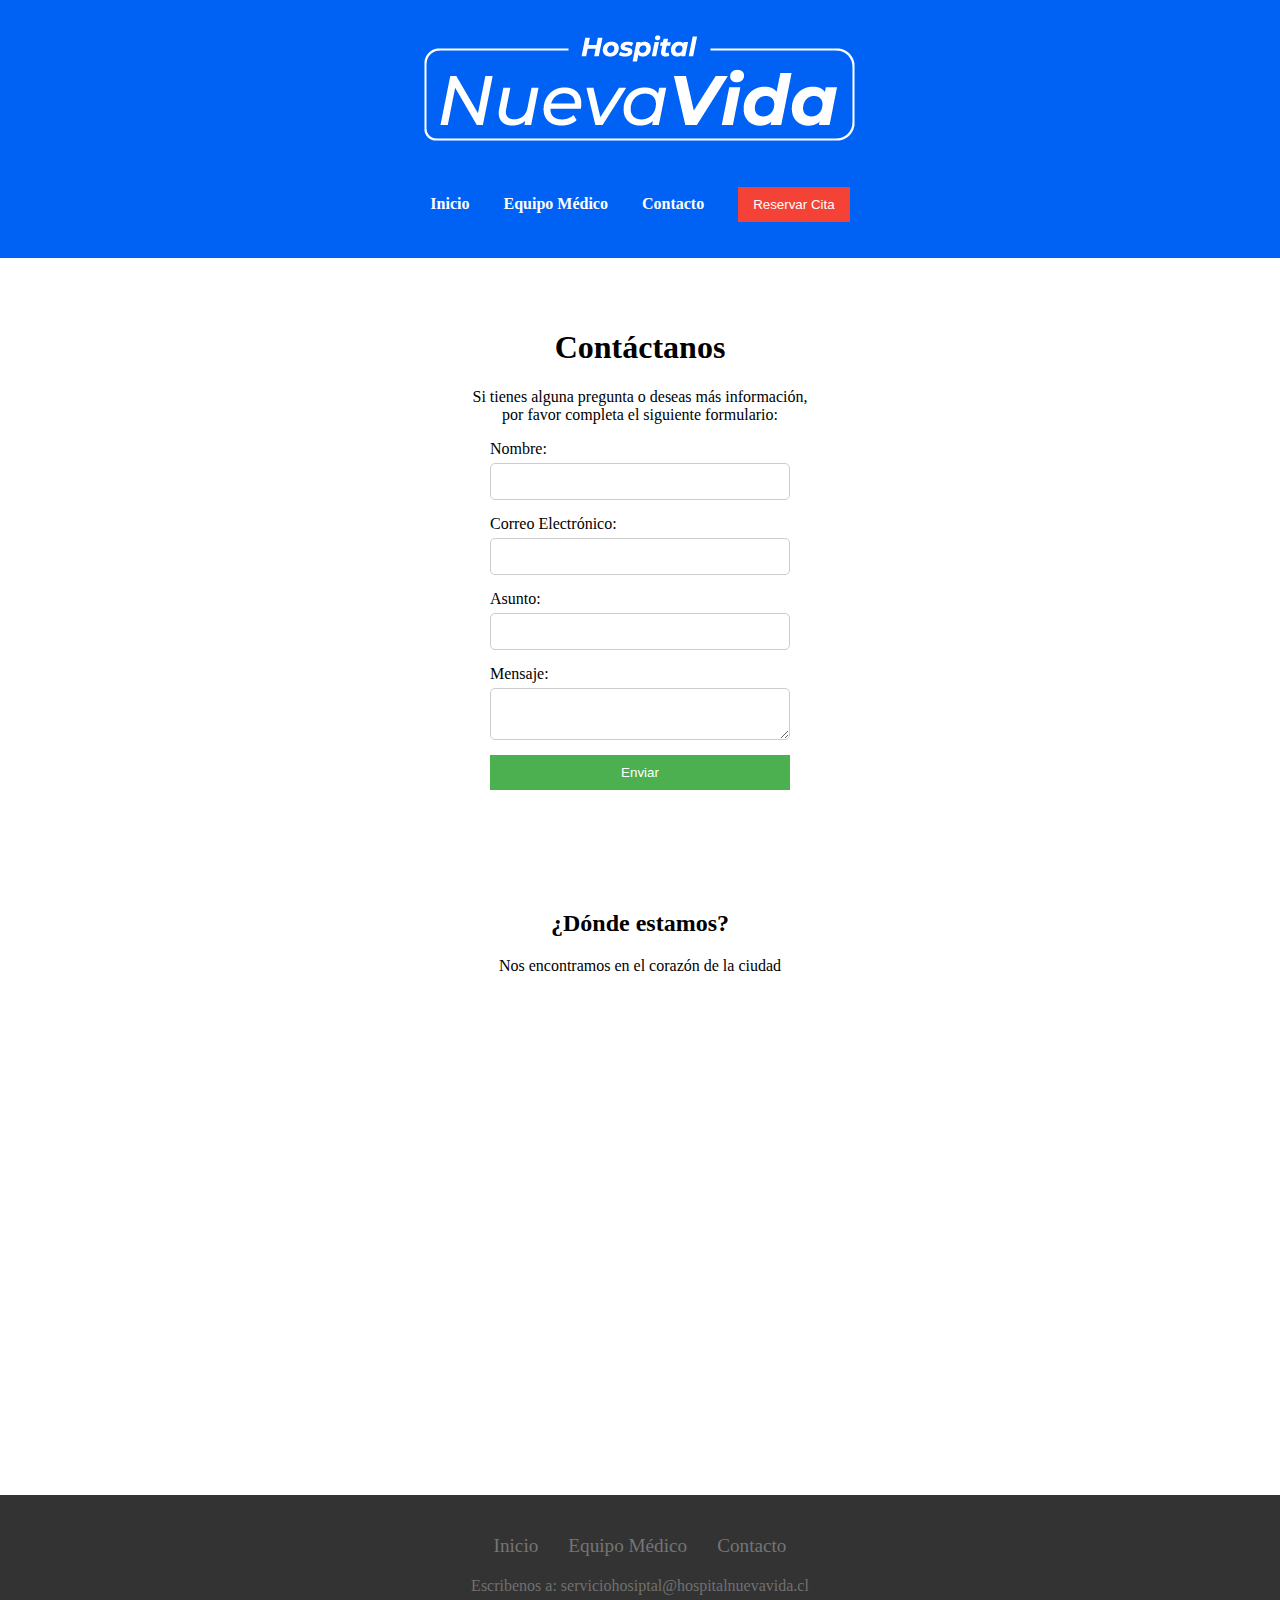
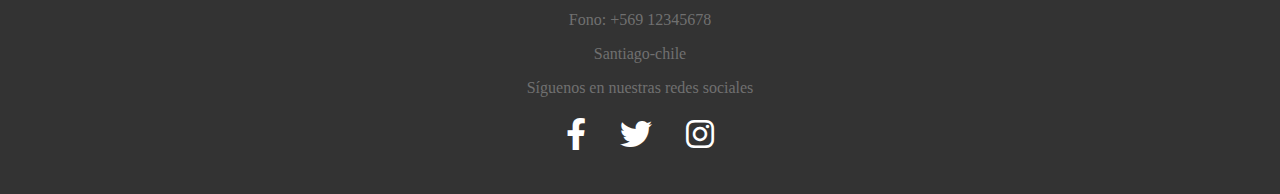
==== contacto.html @ 2ea78d6a "Add files via upload" ====
<!DOCTYPE html>
<html lang="es">

<head>
    <meta charset="UTF-8">
    <meta name="viewport" content="width=device-width, initial-scale=1.0">
    <meta http-equiv="X-UA-Compatible" content="ie=edge">
    <title>Hospital Privado - Contacto</title>
    <link rel="stylesheet" href="css/style.css">
    <!-- Asegúrate de tener Font Awesome cargado para los iconos -->
    <link rel="stylesheet" href="https://cdnjs.cloudflare.com/ajax/libs/font-awesome/6.0.0-beta3/css/all.min.css">
</head>

<body>
    <header>
        <div class="logo">
            <img src="img/logo-02.png" alt="Logo del hospital">
        </div>
        <nav>
            <ul>
                <li><a href="index.html">Inicio</a></li>
                <li><a href="equipo.html">Equipo Médico</a></li>
                <li><a href="contacto.html">Contacto</a></li>
                <li><button>Reservar Cita</button></li>
            </ul>
        </nav>
    </header>

    <main>
        <section class="contacto">
            <h1>Contáctanos</h1>
            <p>Si tienes alguna pregunta o deseas más información, <br>por favor completa el siguiente formulario:</p>

            <form action="#" method="post">
                <label for="nombre">Nombre:</label>
                <input type="text" id="nombre" name="nombre" required>

                <label for="email">Correo Electrónico:</label>
                <input type="email" id="email" name="email" required>

                <label for="asunto">Asunto:</label>
                <input type="text" id="asunto" name="asunto" required>

                <label for="mensaje">Mensaje:</label>
                <textarea id="mensaje" name="mensaje" required></textarea>

                <button type="submit">Enviar</button>
            </form>
        </section>
        <section class="ubicacion">
            <h2>¿Dónde estamos?</h2>
            <p>Nos encontramos en el corazón de la ciudad</p>
        
            <div class="mapa">
                <iframe <iframe
                    src="https://www.google.com/maps/embed?pb=!1m18!1m12!1m3!1d3330.3713756101183!2d-70.58563497471194!3d-33.41356092340421!2m3!1f0!2f0!3f0!3m2!1i1024!2i768!4f13.1!3m3!1m2!1s0x9662cf26f6e502d9%3A0xbf15b834731ec7c9!2sMetro%20Escuela%20Militar!5e0!3m2!1ses-419!2scl!4v1729434196797!5m2!1ses-419!2scl"
                    width="600" height="450" style="border:0;" allowfullscreen="" loading="lazy"
                    referrerpolicy="no-referrer-when-downgrade"></iframe>
        
                </iframe>
            </div>
        </section>
    </main>

    <footer>
    
    
        <div class="footer-contenido">
            <ul class="footer-enlaces">
                <li><a href="#">Inicio</a></li>
                <li><a href="#">Equipo Médico</a></li>
                <li><a href="#">Contacto</a></li>
            </ul>
            <div class="info-contacto">
                <p>Escribenos a: serviciohosiptal@hospitalnuevavida.cl</p>
                <p>Fono: +569 12345678</p>
                <p>Santiago-chile</p>
            </div>
            <p>Síguenos en nuestras redes sociales</p>
            <div class="redes-sociales">
                <a href="https://www.facebook.com" target="_blank"><i class="fab fa-facebook-f"></i></a>
                <a href="https://www.twitter.com" target="_blank"><i class="fab fa-twitter"></i></a>
                <a href="https://www.instagram.com" target="_blank"><i class="fab fa-instagram"></i></a>
            </div>
        </div>
    </footer>

</body>

</html>
---- css/style.css ----
body {
    font-family: Montserrat;
    margin: 0;
    padding: 0;
}

header {
    background-color: #0062f5;
    padding: 20px;
    color: white;
    text-align: center;
}

nav ul {
    list-style-type: none;
    padding: 0;
}

nav ul li {
    display: inline;
    margin: 0 15px;
}

nav ul li a {
    color: white;
    text-decoration: none;
    font-weight: bold;
}

nav ul li button {
    background-color: #f44336;
    color: white;
    padding: 10px 15px;
    border: none;
    cursor: pointer;
}

.bienvenida {
    padding: 100px 0;
    text-align: center;
    color: rgb(0, 0, 0);
    background-image: url("/img/banner_hospital.jpg");
    
    background-size: cover;
    background-position: center;
    background-repeat: no-repeat;
    position: relative;
}

.servicios {
    padding: 50px;
    display: flex;
    justify-content: space-around;
}

.servicio {
    text-align: center;
}

footer {
    background-color: #333;
    color: white;
    text-align: center;
    padding: 20px;
}

.redes-sociales img {
    width: 30px;
    margin: 0 10px;
}


/* Estilos para la sección de servicios */
.servicios {
    padding: 50px;
    background-color: #f9f9f9;
    text-align: center;
}

.servicios h2 {
    font-size: 1.5em;
    margin-bottom: 30px;
    color: #333;
}

/* Contenedor de los servicios */
.contenedor-servicios {
    display: flex;
    justify-content: space-around;
    flex-wrap: wrap;
}

/* Estilo de cada tarjeta de servicio */
.servicio {
    display: inline-block;
    width: 30%;
    margin: 0 1%;
    text-align: center;
    background-color: white;
    padding: 0px;
    border-radius: 10px;
    box-shadow: 0 4px 8px rgba(0, 0, 0, 0.1);
}

.servicio img {
    width: 100%;
    height: auto;
    object-fit: cover;
    border-top-left-radius: 10px;
    border-top-right-radius: 10px;
}

.servicio h3 {
    font-size: 1.5em;
    color: #3e7aeb;
    margin-bottom: 10px;
}

.servicio p {
    font-size: 1em;
    color: #666;
    line-height: 1.5;
}

/* Estilos para pantallas más pequeñas */
@media (max-width: 768px) {
    .servicio {
        width: 45%;
        margin-bottom: 20px;
    }
}

/* Estilos para pantallas móviles */
@media (max-width: 480px) {
    .servicio {
        width: 90%;
    }

    .servicio img {
        width: 60px;
        height: 60px;
    }

    .servicios h2 {
        font-size: 2em;
    }
}

.testimonios {
    padding: 50px;
    text-align: center;
    background-color: #f9f9f9;
}

.testimonios h2 {
    font-size: 2.5em;
    margin-bottom: 30px;
    color: #333;
}

.testimonio {
    display: flex;
    align-items: center;
    justify-content: center;
    margin-bottom: 30px;
    padding: 20px;
    background-color: white;
    border-radius: 10px;
    box-shadow: 0 4px 8px rgba(0, 0, 0, 0.1);
    max-width: 800px;
    margin: 0 auto 30px;
}

.testimonio img {
    width: 80px;
    height: 80px;
    border-radius: 50%;
    margin-right: 20px;
}

.testimonio blockquote {
    font-size: 1.2em;
    font-style: italic;
    color: #555;
    flex: 1;
    text-align: left;
}

.testimonio p {
    font-size: 1em;
    font-weight: bold;
    color: #333;
    margin-left: 20px;
    text-align: right;
}

/* Responsivo para pantallas pequeñas */
@media (max-width: 768px) {
    .testimonio {
        flex-direction: column;
        text-align: center;
    }

    .testimonio img {
        margin-right: 0;
        margin-bottom: 15px;
    }

    .testimonio blockquote,
    .testimonio p {
        text-align: center;
    }
}


/*estilos para seccion del equipo de trabajo*/



.presentacion {
    padding: 50px;
    text-align: center;
}

.equipo {
    padding: 50px;
    text-align: center;
    background-color: #f9f9f9;
}

.equipo h2 {
    font-size: 2.5em;
    margin-bottom: 30px;
    color: #333;
}

.contenedor-doctores {
    display: flex;
    justify-content: space-around;
    flex-wrap: wrap;
    gap: 20px;
}

.doctor {
    background-color: white;
    padding: 20px;
    text-align: center;
    border-radius: 10px;
    box-shadow: 0 4px 8px rgba(0, 0, 0, 0.1);
    width: 25%;
    min-width: 250px;
    box-sizing: border-box;
}

.doctor img {
    width: 120px;
    height: 120px;
    border-radius: 50%;
    object-fit: cover;
    margin-bottom: 15px;
}

.doctor h3 {
    font-size: 1.5em;
    color: #3e7aeb;
    margin-bottom: 10px;
}

.doctor p {
    font-size: 1em;
    color: #666;
    line-height: 1.5;
}

/* Estilos para pantallas más pequeñas */
@media (max-width: 768px) {
    .contenedor-doctores {
        flex-direction: column;
        align-items: center;
    }

    .doctor {
        width: 80%;
        margin-bottom: 20px;
    }
}




/* Estilos para la página de contacto */
.contacto {
    padding: 50px;
    text-align: center;
}

form {
    display: flex;
    flex-direction: column;
    width: 300px;
    margin: 0 auto;
}

form label {
    text-align: left;
    margin-bottom: 5px;
}

form input,
form textarea {
    margin-bottom: 15px;
    padding: 10px;
    border: 1px solid #ccc;
    border-radius: 5px;
}

form button {
    background-color: #4CAF50;
    color: white;
    border: none;
    padding: 10px;
    cursor: pointer;
}

form button:hover {
    background-color: #45a049;
}

.ubicacion {
    padding: 50px;
    text-align: center;
}

.ubicacion img {
    width: 100%;
    max-width: 600px;
}


/*css para footer*/

footer {
    background-color: #333;
    color: rgb(112, 112, 112);
    padding: 40px 20px;
    text-align: center;
    position: relative;
}

.footer-contenido {
    max-width: 1200px;
    margin: 0 auto;
}

.footer-enlaces {
    list-style: none;
    padding: 0;
    margin: 0 0 20px;
    display: flex;
    justify-content: center;
    gap: 30px;
}

.footer-enlaces li {
    display: inline;
}

.footer-enlaces li a {
    color: rgb(117, 117, 117);
    text-decoration: none;
    font-size: 1.2em;
}

.footer-enlaces li a:hover {
    color: #ccc;
}

.redes-sociales {
    margin-top: 20px;
}

.redes-sociales a {
    margin: 0 15px;
    display: inline-block;
}
.redes-sociales a {
    margin: 0 15px;
    font-size: 2em;
    /* Tamaño de los iconos */
    color: white;
    transition: color 0.3s ease;
}

.redes-sociales a:hover {
    color: #ccc;
    /* Cambia el color al pasar el cursor */
}



/* Estilos para pantallas pequeñas */
@media (max-width: 768px) {
    .footer-enlaces {
        flex-direction: column;
        gap: 15px;
    }

    .redes-sociales a {
        margin: 10px;
    }
}
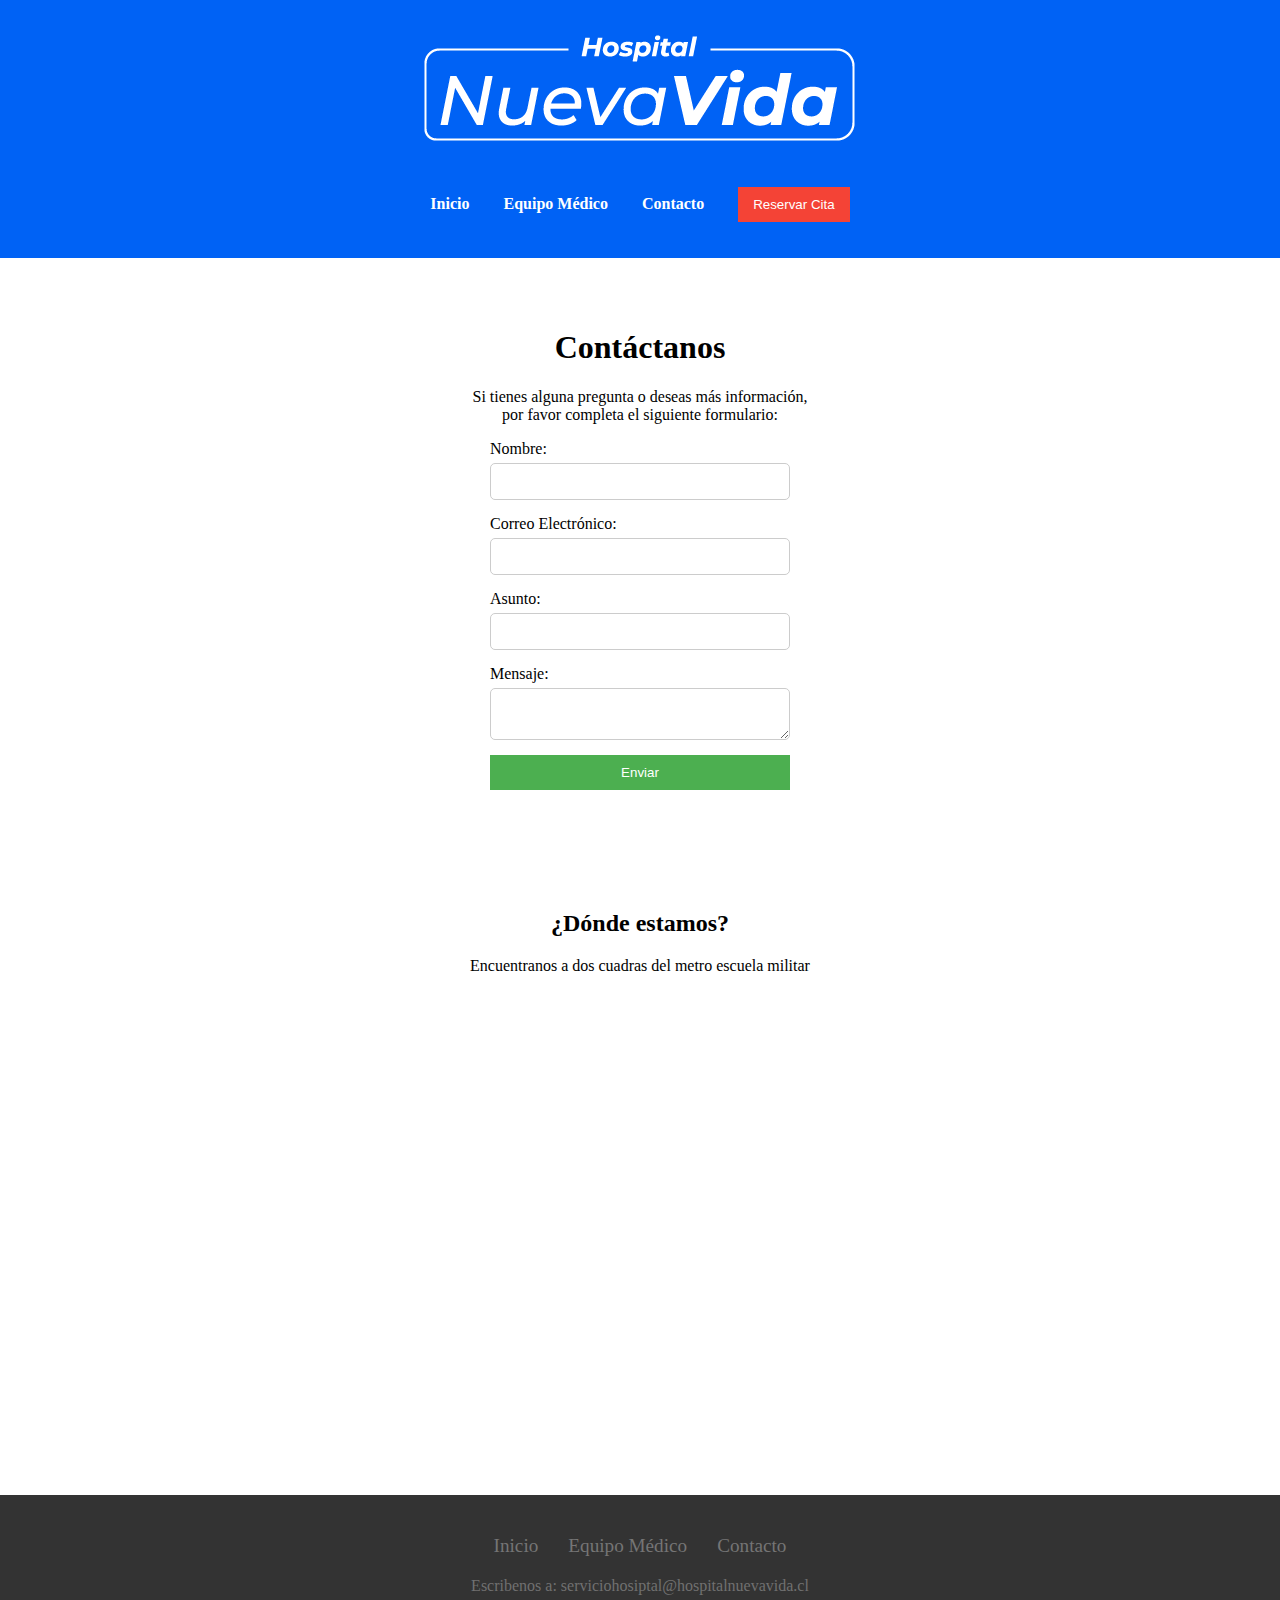
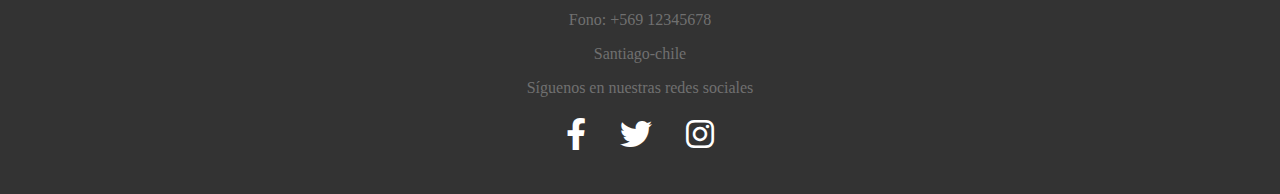
==== commit 003caf64: "Update contacto.html" ====
--- a/contacto.html
+++ b/contacto.html
@@ -7,7 +7,6 @@
     <meta http-equiv="X-UA-Compatible" content="ie=edge">
     <title>Hospital Privado - Contacto</title>
     <link rel="stylesheet" href="css/style.css">
-    <!-- Asegúrate de tener Font Awesome cargado para los iconos -->
     <link rel="stylesheet" href="https://cdnjs.cloudflare.com/ajax/libs/font-awesome/6.0.0-beta3/css/all.min.css">
 </head>
 
@@ -49,7 +48,7 @@
         </section>
         <section class="ubicacion">
             <h2>¿Dónde estamos?</h2>
-            <p>Nos encontramos en el corazón de la ciudad</p>
+            <p>Encuentranos a dos cuadras del metro escuela militar</p>
         
             <div class="mapa">
                 <iframe <iframe
@@ -87,4 +86,4 @@
 
 </body>
 
-</html>+</html>
--- a/css/style.css
+++ b/css/style.css
@@ -70,7 +70,6 @@
 }
 
 
-/* Estilos para la sección de servicios */
 .servicios {
     padding: 50px;
     background-color: #f9f9f9;
@@ -83,14 +82,14 @@
     color: #333;
 }
 
-/* Contenedor de los servicios */
+
 .contenedor-servicios {
     display: flex;
     justify-content: space-around;
     flex-wrap: wrap;
 }
 
-/* Estilo de cada tarjeta de servicio */
+
 .servicio {
     display: inline-block;
     width: 30%;
@@ -120,30 +119,6 @@
     font-size: 1em;
     color: #666;
     line-height: 1.5;
-}
-
-/* Estilos para pantallas más pequeñas */
-@media (max-width: 768px) {
-    .servicio {
-        width: 45%;
-        margin-bottom: 20px;
-    }
-}
-
-/* Estilos para pantallas móviles */
-@media (max-width: 480px) {
-    .servicio {
-        width: 90%;
-    }
-
-    .servicio img {
-        width: 60px;
-        height: 60px;
-    }
-
-    .servicios h2 {
-        font-size: 2em;
-    }
 }
 
 .testimonios {
@@ -194,28 +169,6 @@
     text-align: right;
 }
 
-/* Responsivo para pantallas pequeñas */
-@media (max-width: 768px) {
-    .testimonio {
-        flex-direction: column;
-        text-align: center;
-    }
-
-    .testimonio img {
-        margin-right: 0;
-        margin-bottom: 15px;
-    }
-
-    .testimonio blockquote,
-    .testimonio p {
-        text-align: center;
-    }
-}
-
-
-/*estilos para seccion del equipo de trabajo*/
-
-
 
 .presentacion {
     padding: 50px;
@@ -272,23 +225,7 @@
     line-height: 1.5;
 }
 
-/* Estilos para pantallas más pequeñas */
-@media (max-width: 768px) {
-    .contenedor-doctores {
-        flex-direction: column;
-        align-items: center;
-    }
-
-    .doctor {
-        width: 80%;
-        margin-bottom: 20px;
-    }
-}
-
-
-
-
-/* Estilos para la página de contacto */
+
 .contacto {
     padding: 50px;
     text-align: center;
@@ -337,7 +274,6 @@
 }
 
 
-/*css para footer*/
 
 footer {
     background-color: #333;
@@ -386,26 +322,10 @@
 .redes-sociales a {
     margin: 0 15px;
     font-size: 2em;
-    /* Tamaño de los iconos */
     color: white;
     transition: color 0.3s ease;
 }
 
 .redes-sociales a:hover {
     color: #ccc;
-    /* Cambia el color al pasar el cursor */
-}
-
-
-
-/* Estilos para pantallas pequeñas */
-@media (max-width: 768px) {
-    .footer-enlaces {
-        flex-direction: column;
-        gap: 15px;
-    }
-
-    .redes-sociales a {
-        margin: 10px;
-    }
-}+}
